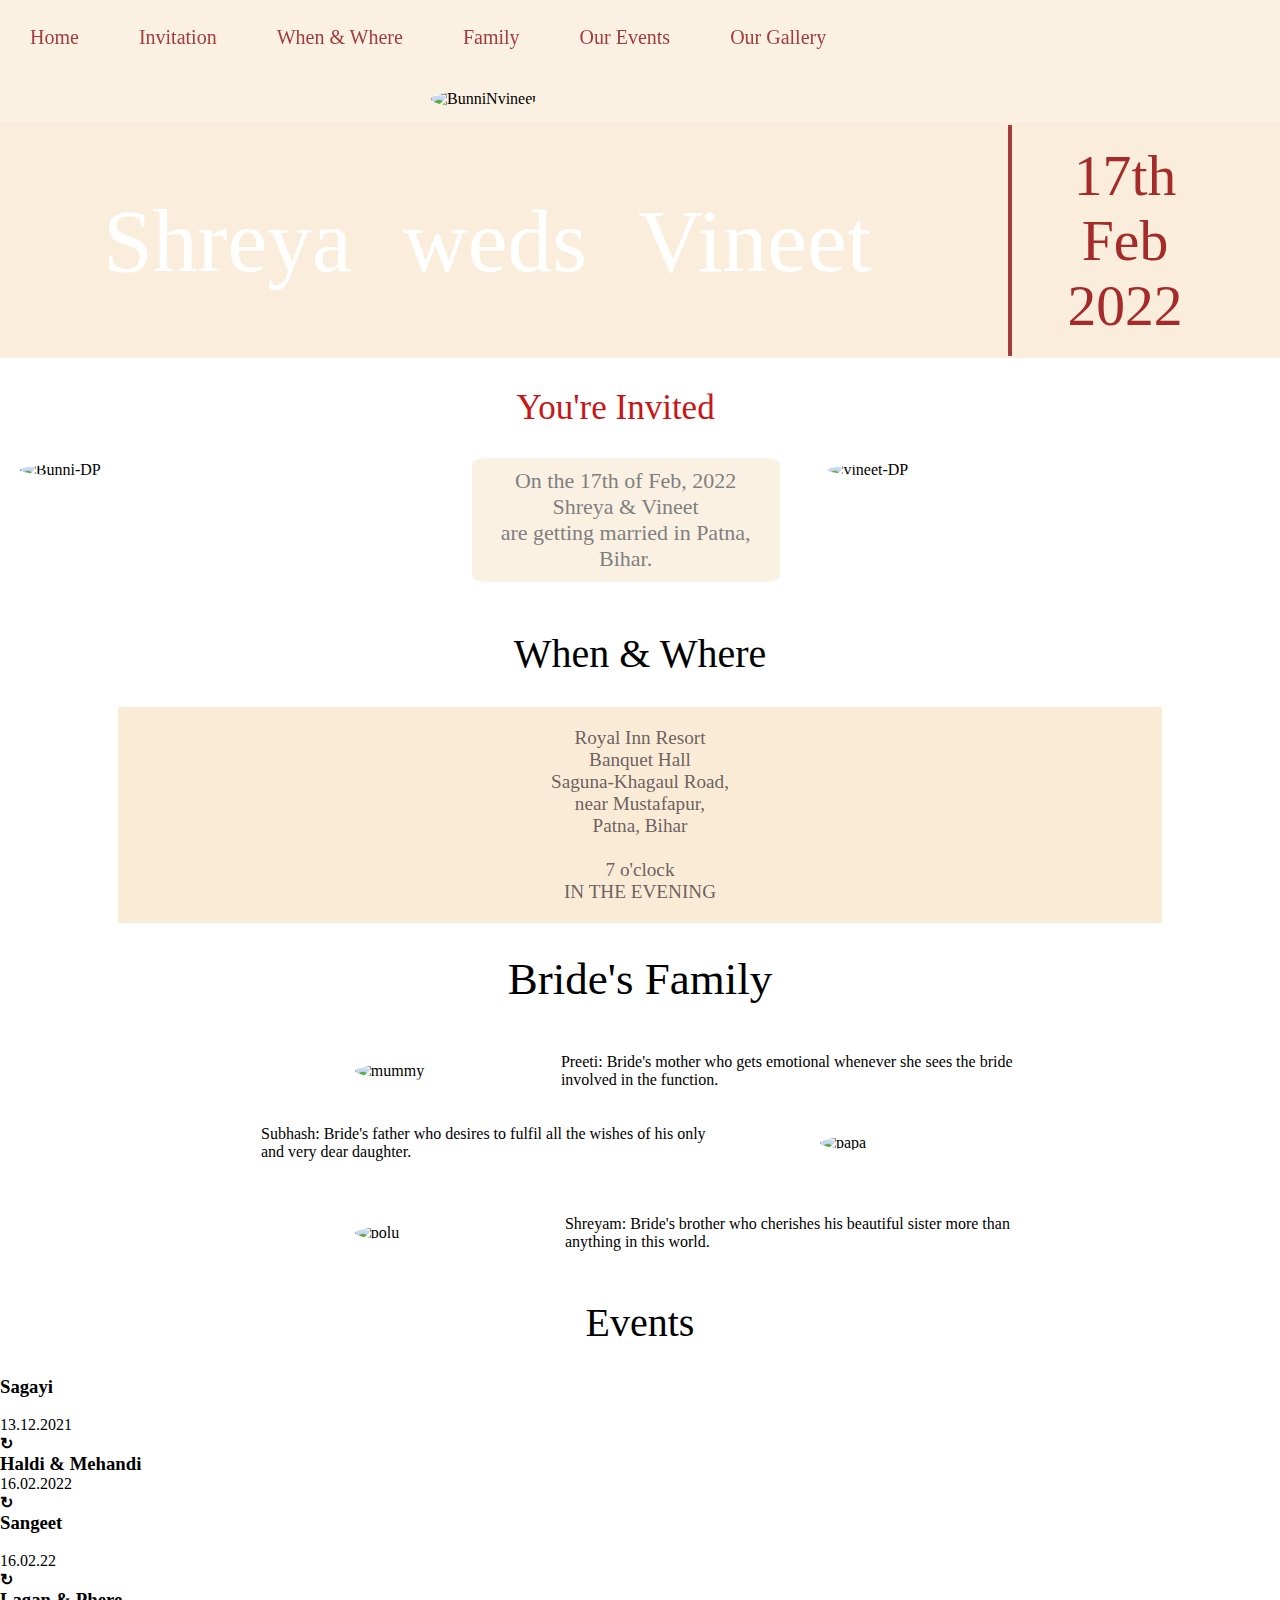
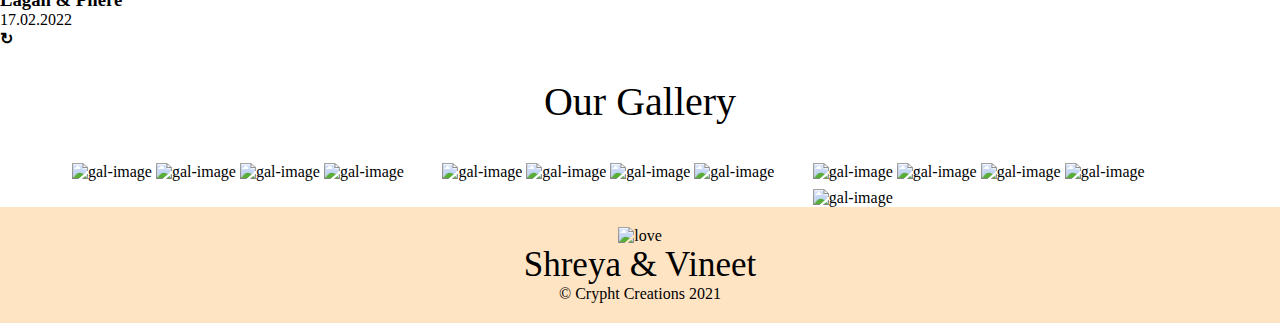
==== index.html @ 8b98e402 "first-section" ====
<!DOCTYPE html>
<html lang="en">
<head>
  <meta charset="UTF-8">
  <meta http-equiv="X-UA-Compatible" content="IE=edge">
  <link rel="stylesheet" href="css/style.css">
  <meta name="viewport" content="width=device-width, initial-scale=1.0">
  <title>Shreya & Vineet</title>
</head>
<body>
  <nav class="navbar h-nav">
    <ul class="nav-list v-class">
      <li>        <a href="#home">Home</a>                      </li>
      <li>        <a href="#invitation">Invitation</a>          </li>
      <li>        <a href="#when-and-where">When & Where</a>    </li>
      <li>        <a href="#family">Family</a>    </li>
      <li>        <a href="#events">Our Events</a>              </li>
      <li>        <a href="#gallery"> Our Gallery</a>           </li>
    </ul>
    <div class="burger">
      <div class="line"></div>
      <div class="line"></div>
      <div class="line"></div>
    </div>
  </nav>

  <!-- <section class="background firstSection" id="home">
    <div class="box-main">
        <div class="firstHalf">
            <p class="text-big">Shreya & Vineet</p>
            <p class="text-small">17th Feb 2022</p>
        </div>
    </div>
  </section> -->

  <section class="firstSection" id="home">
    <div class="title-img">
      <img src="./assets/bg.JPG" alt="BunniNvineet" class="BunniNvineet-img" width="100%">
    </div>
    <div class="box-main">
      <div class="firstHalf">
        <p class="head-title resp1">Shreya</p>
        <p class="head-title resp2">weds</p>
        <p class="head-title resp3">Vineet</p>
      </div>
      <div class="line"></div>
      <div class="secondHalf">
        <p class="date-title-1">17th<br>Feb<br>2022</p>
        <p class="date-title-2">17th Feb 2022</p>
      </div>
    </div>
  </section>
  <section class="countdown">
    <!-- <img src="./assets/bg.JPG" alt="BunniNvineet" class="BunniNvineet-img" width="100%"> -->
    <p id="countdown"></p>
  </section>
  <!-- CountDown -->
  <!-- <p class="countdown" id="countdown"></p> -->

  <!-- Invitation  -->
  <section class="invitation" id="invitation">
    <img src="./assets/bunni.JPG" alt="Bunni-DP"  class="dp" >
      <div class="invited">
        <p class="text-big">You're Invited</p>
        <p class="text-small">
          On the 17th of Feb, 2022 <br>
          Shreya & Vineet <br>
          are getting married in Patna, Bihar.
        </p>
      </div>
      <img src="./assets/vineet.JPG" alt="vineet-DP" class="dp" >
  </section>
  <br>
  <!-- When and Where  -->
  <section id="when-and-where" class="">
    <p class="text-big">When & Where</p>
    <div class="whenAndWhere">
      <p class="text-small">
        Royal Inn Resort <br>
        Banquet Hall <br>
        Saguna-Khagaul Road, <br>
        near Mustafapur, <br>
        Patna, Bihar <br>
        <br>
        7 o'clock
        <br> IN THE EVENING
      </p>
    </div>
  </section>
  <!-- Family members -->
  <section class="familyMembers" id="family">
    <div class="brideFamily">
      <p class="text-big">Bride's Family</p>
      <div class="member-family">
        <img src="./assets/mum.JPG" alt="mummy" class="family-image">
        <p class="family-content">
          Preeti: Bride's mother who gets emotional whenever she sees the bride involved in the function.
        </p>
      </div>
      <div class="member-family papa">
        <p class="family-content">
          Subhash: Bride's father who desires to fulfil all the wishes of his only and very dear daughter.
        </p>
        <img src="./assets/papa.JPG" alt="papa" class="family-image">
        
      </div>
    </div>
    <br>
    <div class="member-family polu">
      <img src="./assets/gal02.JPG" alt="polu" class="polu family-image">
      <p class="family-content">
        Shreyam: Bride's brother who cherishes his beautiful sister more than anything in this world.
      </p>
    </div>
  </section>
  <!-- Events and schedule -->
  <section class="events" id="events">
    <p class="text-big">Events</p>
    <div class="boxesContainer">

      <div class="cardBox">
        <div class="card">
          <div class="front">
            <h3>Sagayi</h3><br>
            <p>13.12.2021</p>
            <strong>&#x21bb;</strong>
          </div>
          <div class="back">
            <!-- <h3>Back Side One</h3>
            <p>Content in card one</p> -->
          </div>
        </div>
      </div>

      <div class="cardBox">
        <div class="card">
          <div class="front">
            <h3>Haldi &amp; Mehandi</h3>
            <p>16.02.2022</p>
            <strong>&#x21bb;</strong>
          </div>
          <div class="back">
            <!-- <h3>Back Side Two</h3>
            <p>Content in card two</p> -->
          </div>
        </div>
      </div>

      <div class="cardBox">
        <div class="card">
          <div class="front">
            <h3>Sangeet</h3><br>
            <p>16.02.22</p>
            <strong>&#x21bb;</strong>
          </div>
          <div class="back">
            <!-- <h3>Back Side Three</h3>
            <p>Content in card three</p> -->
          </div>
        </div>
      </div>

      <div class="cardBox">
        <div class="card">
          <div class="front">
            <h3>Lagan &amp; Phere</h3>
            <p>17.02.2022</p>
            <strong>&#x21bb;</strong>
          </div>
          <div class="back">
            <!-- <h3>Back Side Four</h3>
            <p>Content in card four</p> -->
          </div>
        </div>
      </div>

    </div>
    <!--.boxesContainer-->
  </section>
  <!-- Gallery  -->
  <section class="gallery" id="gallery">
    <p class="text-big">Our Gallery</p>
    <div class="row-gallery">
      <div class="column-gallery">
        <img src="./assets/gal/gal00.JPG" alt="gal-image" style="width: 100%;">
        <img src="./assets/gal/gal01.JPG" alt="gal-image" style="width: 100%;">
        <img src="./assets/gal/gal02.JPG" alt="gal-image" style="width: 100%;">
        <img src="./assets/gal/gal03.JPG" alt="gal-image" style="width: 100%;">
        
      </div>
      
      <div class="column-gallery">
        <img src="./assets/gal/gal04.JPG" alt="gal-image" style="width: 100%;">
        <img src="./assets/gal/gal05.JPG" alt="gal-image" style="width: 100%;">
        <img src="./assets/gal/gal06.JPG" alt="gal-image" style="width: 100%;">
        <img src="./assets/gal/gal07.JPG" alt="gal-image" style="width: 100%;">
      </div>

      <div class="column-gallery">
        <img src="./assets/gal/gal08.JPG" alt="gal-image" style="width: 100%;">
        <img src="./assets/gal/gal09.JPG" alt="gal-image" style="width: 100%;">
        <img src="./assets/gal/gal10.JPG" alt="gal-image" style="width: 100%;">
        <img src="./assets/gal/gal11.JPG" alt="gal-image" style="width: 100%;">
        <img src="./assets/gal/gal12.JPG" alt="gal-image" style="width: 100%;">
      </div> 
    </div>

    <div class="row-gallery-800">
      <div class="column-gallery">
        <img src="./assets/gal/gal00.JPG" alt="gal-image" style="width: 100%;">
        <img src="./assets/gal/gal01.JPG" alt="gal-image" style="width: 100%;">
        <img src="./assets/gal/gal02.JPG" alt="gal-image" style="width: 100%;">
        <img src="./assets/gal/gal03.JPG" alt="gal-image" style="width: 100%;">
        <img src="./assets/gal/gal04.JPG" alt="gal-image" style="width: 100%;">
        <img src="./assets/gal/gal05.JPG" alt="gal-image" style="width: 100%;">
        
      </div>
      
      <div class="column-gallery">
        
        <img src="./assets/gal/gal06.JPG" alt="gal-image" style="width: 100%;">
        <img src="./assets/gal/gal07.JPG" alt="gal-image" style="width: 100%;">
        <img src="./assets/gal/gal08.JPG" alt="gal-image" style="width: 100%;">
        <img src="./assets/gal/gal09.JPG" alt="gal-image" style="width: 100%;">
        <img src="./assets/gal/gal10.JPG" alt="gal-image" style="width: 100%;">
        <img src="./assets/gal/gal11.JPG" alt="gal-image" style="width: 100%;">
        <img src="./assets/gal/gal12.JPG" alt="gal-image" style="width: 100%;">
      </div>
    </div>
  </section>
  <!-- Footer  -->
  <footer> 
    <img src="./assets/heart-icon.png" alt="love" class="footer-icon">
    <p class="text-big">Shreya & Vineet</p>
    &copy; Crypht Creations 2021  
  </footer>
  <script src="./js/resp.js"></script>
  <script src="./js/countdown.js"></script>
</body>
</html>
---- css/style.css ----
@import 'resp.css';
@import 'nav.css';
@import 'card.css';
*{
    margin: 0;
    padding: 0;
}

.title1{
    font-size: large;
}

.firstSection{
    /* height: 95vh;  */
    display: flex;
    flex-direction: column;
    justify-content: center;
    align-items: center;
    background-color: rgba(250, 235, 215, 0.7);

}

.box-main{
    display: flex; 
    align-items: center;
    color: white; 
    width: 100%;
    background-color: rgba(250, 235, 215, 0.7);
    justify-content: center;
}
.title-img{
    width: 35%;
}
.BunniNvineet-img{
    border-radius: 50%;
    padding: 15px;
}
.firstHalf{
    display: flex;
    flex-direction: row;
    width: 70%;
    /* align-items: center; */
}

.secondHalf{
    width: unset;
    display: flex;
}   
.head-title{
    padding: 0 2vw;
    font-size: 7vw;
    text-align: right;
}
.date-title-1{
    padding: 20px;
    font-size: 4.5vw;
    color: brown;
    text-align: center;
}
.date-title-2{
    display: none;
    padding: 20px;
    font-size: 6vw;
    color: brown;
    text-align: center;
}
.firstSection .line{
    height:18vw;
    width: 4px;
    margin: 0 35px;
}

.countdown{
    display: flex;
}


.invitation{
    display: flex;
    /* background-color: beige; */
    align-items: center;
    width: 100%;

}

.invitation .text-big {
    color: rgb(199, 22, 22);
    font-size: 35px;    
}

.invitation .text-small{
    margin-left: 12.5%;
    font-size:30px;
    text-align: center;
    width: 75%; 
}

.invitation .text-small{    
    border: none;
    border-radius: 5%;
    color:grey;
    font-size: 22px;  
    padding: 10px;  
}

.container-invitation{
    display: flex;
    width: 100% !important;
    align-items: center;
 }

.dp{
    border: 2px solid white;
    border-radius: 50%;
    width: 30%;
    height: auto;
    padding: 1%;
    margin: 5px;
}
.invited{
    width: 30%;
}
.whenAndWhere{
    background: rgba(212, 205, 205, 0.7) url('../assets/venue.jpg');
    width: 80%;
    margin: auto;
    background-repeat:no-repeat;    
    background-color:antiquewhite;
    background-position:center;
    background-size: cover;
    background-blend-mode: darken;
    padding: 10px;
}

.whenAndWhere .text-big{
    font-size: 32px;
    color: rgba(32, 20, 20, 0.63);

}

.whenAndWhere .text-small {
    margin-bottom: 20px;
    width: 60%;
    margin: auto;
    font-size: larger;
    padding: 10px;
    border-radius: 5%;
    color: rgba(97, 84, 84, 0.932);
    
}

.brideFamily .text-big{
    font-size: 45px;
}
.family-image{
    border: 2px solid white;
    border-radius: 50%;
    width: 30%;
    padding: 20px;
    margin: 5px;
    margin-left: 10%;
}

.member-family{
    display: flex;
    align-items: center;
    margin: auto;
    width: 60%;
    

}

.member-family-2{
    display: flex;
    align-items: center;
    flex-direction: row-reverse;
}

.member-family papa{
    flex-direction: row-reverse;
}



.family-content{
    padding-left: 5px;
    overflow: hidden;
}

.row-gallery {
    display: -ms-flexbox; /* IE10 */
    display: flex;
    -ms-flex-wrap: wrap; /* IE10 */
    flex-wrap: wrap;
    padding: 0 4px;
    margin-left: 5%;
}

.row-gallery-800{
    display: none;  
}

/* Create 3 equal columns that sits next to each other */
.column-gallery {
    -ms-flex: 30%; /* IE10 */
    flex: 30%;
    max-width: 30%;
    padding: 0 4px;
}

.column-gallery img {
    margin-top: 8px;
    vertical-align: middle;
    width: 100%;
}

footer{
    align-items: center;
    text-align: center;
    background-color: bisque;
    padding: 20px;
}

footer .text-big{
    font-size: 35px;
    padding: 0;
}

.footer-icon{
    width: 100px;
}
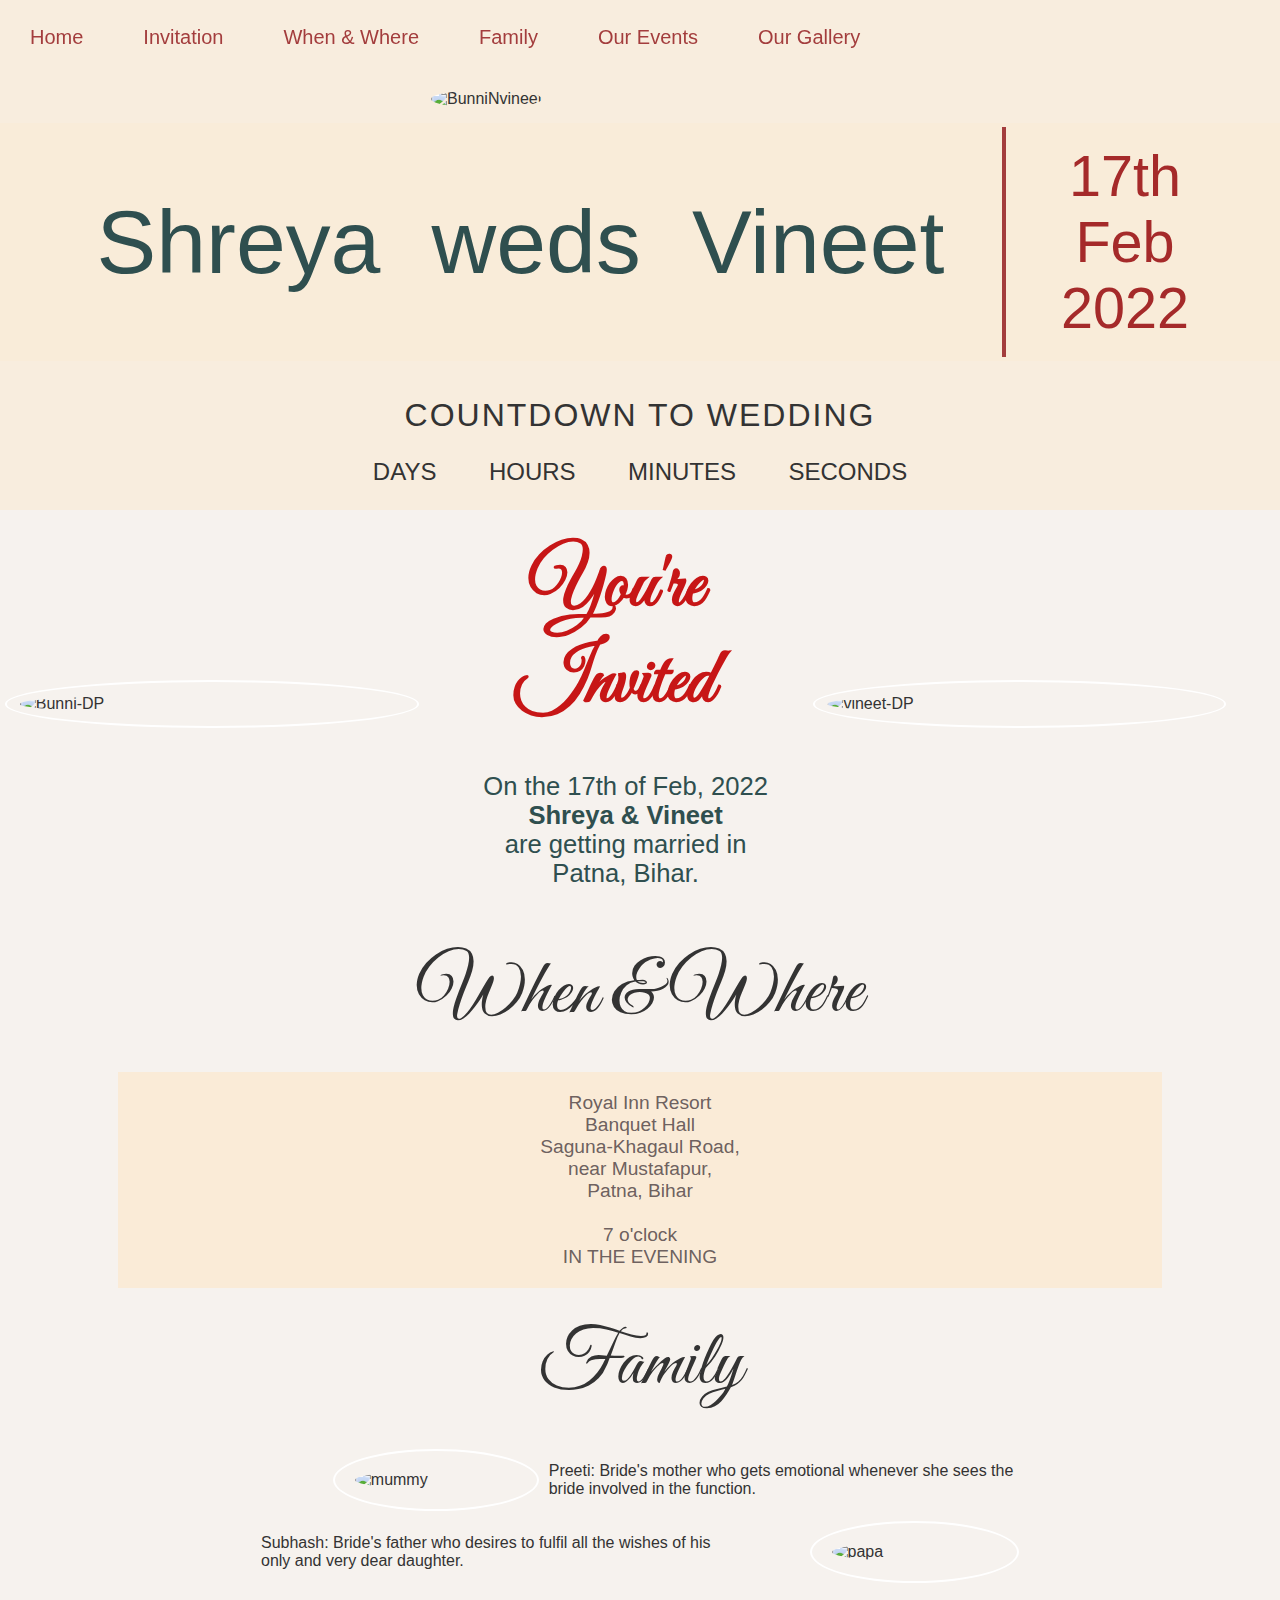
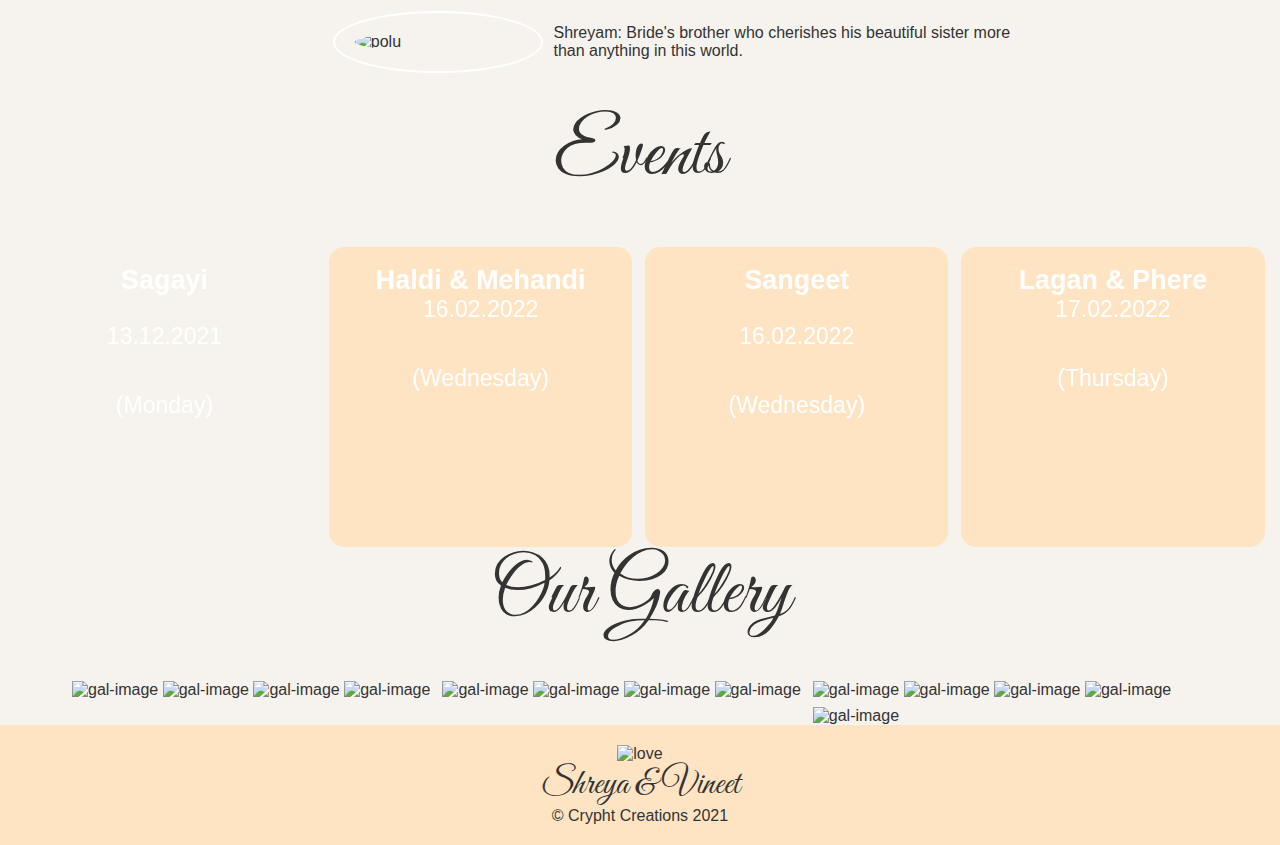
==== commit c3e7ddaf: "fonts" ====
--- a/index.html
+++ b/index.html
@@ -24,18 +24,9 @@
     </div>
   </nav>
 
-  <!-- <section class="background firstSection" id="home">
-    <div class="box-main">
-        <div class="firstHalf">
-            <p class="text-big">Shreya & Vineet</p>
-            <p class="text-small">17th Feb 2022</p>
-        </div>
-    </div>
-  </section> -->
-
   <section class="firstSection" id="home">
     <div class="title-img">
-      <img src="./assets/bg.JPG" alt="BunniNvineet" class="BunniNvineet-img" width="100%">
+      <img src="./assets/bg.webp" alt="BunniNvineet" class="BunniNvineet-img" width="100%">
     </div>
     <div class="box-main">
       <div class="firstHalf">
@@ -49,30 +40,57 @@
         <p class="date-title-2">17th Feb 2022</p>
       </div>
     </div>
+    <br>
+    <br>
+
+    <div class="container">
+      <h1 id="headline">Countdown to Wedding</h1>
+      <div id="countdown">
+        <ul class="counter">
+          <li><span id="days"></span>days</li>
+          <li><span id="hours"></span>Hours</li>
+          <li><span id="minutes"></span>Minutes</li>
+          <li><span id="seconds"></span>Seconds</li>
+        </ul>
+      </div>
+    </div>
+  </section>
   </section>
   <section class="countdown">
-    <!-- <img src="./assets/bg.JPG" alt="BunniNvineet" class="BunniNvineet-img" width="100%"> -->
-    <p id="countdown"></p>
-  </section>
+    <!-- <p>CountDown to Wedding</p> -->
+    <!-- <p id="countdown"></p> -->
+    <!-- <div class="container">
+      <h1 id="headline">Countdown to Wedding</h1>
+      <div id="countdown">
+        <ul class="counter">
+          <li><span id="days"></span>days</li>
+          <li><span id="hours"></span>Hours</li>
+          <li><span id="minutes"></span>Minutes</li>
+          <li><span id="seconds"></span>Seconds</li>
+        </ul>
+      </div>
+    </div>
+  </section> -->
   <!-- CountDown -->
   <!-- <p class="countdown" id="countdown"></p> -->
 
   <!-- Invitation  -->
   <section class="invitation" id="invitation">
-    <img src="./assets/bunni.JPG" alt="Bunni-DP"  class="dp" >
-      <div class="invited">
-        <p class="text-big">You're Invited</p>
+    <img src="./assets/bunni.webp" alt="Bunni-DP"  class="dp" >
+    <!-- <img src="https://cdn.image4.io/crypht/f_webp/Wallpaper/dc10b937-79d1-4c07-8f41-6644a9a98f85.jpeg" alt="Bunni-DP"  class="dp" > -->
+    <div class="invited">
+        <p class="text-big title-font">You're Invited</p>
         <p class="text-small">
           On the 17th of Feb, 2022 <br>
-          Shreya & Vineet <br>
+          <b>Shreya & Vineet</b> <br>
           are getting married in Patna, Bihar.
         </p>
       </div>
-      <img src="./assets/vineet.JPG" alt="vineet-DP" class="dp" >
+      <img src="./assets/vineet.webp" alt="vineet-DP" class="dp" >
   </section>
   <br>
   <!-- When and Where  -->
-  <section id="when-and-where" class="">
+  <section id="when-and-where" class="when-and-where">
     <p class="text-big">When & Where</p>
     <div class="whenAndWhere">
       <p class="text-small">
@@ -90,9 +108,9 @@
   <!-- Family members -->
   <section class="familyMembers" id="family">
     <div class="brideFamily">
-      <p class="text-big">Bride's Family</p>
+      <p class="text-big">Family</p>
       <div class="member-family">
-        <img src="./assets/mum.JPG" alt="mummy" class="family-image">
+        <img src="./assets/mum.webp" alt="mummy" class="family-image">
         <p class="family-content">
           Preeti: Bride's mother who gets emotional whenever she sees the bride involved in the function.
         </p>
@@ -101,13 +119,13 @@
         <p class="family-content">
           Subhash: Bride's father who desires to fulfil all the wishes of his only and very dear daughter.
         </p>
-        <img src="./assets/papa.JPG" alt="papa" class="family-image">
+        <img src="./assets/papa.webp" alt="papa" class="family-image">
         
       </div>
     </div>
     <br>
     <div class="member-family polu">
-      <img src="./assets/gal02.JPG" alt="polu" class="polu family-image">
+      <img src="./assets/polu.webp" alt="polu" class="polu family-image">
       <p class="family-content">
         Shreyam: Bride's brother who cherishes his beautiful sister more than anything in this world.
       </p>
@@ -123,7 +141,8 @@
           <div class="front">
             <h3>Sagayi</h3><br>
             <p>13.12.2021</p>
-            <strong>&#x21bb;</strong>
+            <p>(Monday)</p>
+            <!-- <strong>&#x21bb;</strong> -->
           </div>
           <div class="back">
             <!-- <h3>Back Side One</h3>
@@ -137,7 +156,9 @@
           <div class="front">
             <h3>Haldi &amp; Mehandi</h3>
             <p>16.02.2022</p>
-            <strong>&#x21bb;</strong>
+            <p>(Wednesday)</p>
+
+            <!-- <strong>&#x21bb;</strong> -->
           </div>
           <div class="back">
             <!-- <h3>Back Side Two</h3>
@@ -150,8 +171,10 @@
         <div class="card">
           <div class="front">
             <h3>Sangeet</h3><br>
-            <p>16.02.22</p>
-            <strong>&#x21bb;</strong>
+            <p>16.02.2022</p>
+            <p>(Wednesday)</p>
+
+            <!-- <strong>&#x21bb;</strong> -->
           </div>
           <div class="back">
             <!-- <h3>Back Side Three</h3>
@@ -165,7 +188,9 @@
           <div class="front">
             <h3>Lagan &amp; Phere</h3>
             <p>17.02.2022</p>
-            <strong>&#x21bb;</strong>
+            <p>(Thursday)</p>
+
+            <!-- <strong>&#x21bb;</strong> -->
           </div>
           <div class="back">
             <!-- <h3>Back Side Four</h3>
@@ -182,55 +207,54 @@
     <p class="text-big">Our Gallery</p>
     <div class="row-gallery">
       <div class="column-gallery">
-        <img src="./assets/gal/gal00.JPG" alt="gal-image" style="width: 100%;">
-        <img src="./assets/gal/gal01.JPG" alt="gal-image" style="width: 100%;">
-        <img src="./assets/gal/gal02.JPG" alt="gal-image" style="width: 100%;">
-        <img src="./assets/gal/gal03.JPG" alt="gal-image" style="width: 100%;">
+        <img src="./assets/gal/gal00.webp" alt="gal-image" style="width: 100%;">
+        <img src="./assets/gal/gal01.webp" alt="gal-image" style="width: 100%;">
+        <img src="./assets/gal/gal02.webp" alt="gal-image" style="width: 100%;">
+        <img src="./assets/gal/gal03.webp" alt="gal-image" style="width: 100%;">
+      </div>
+      
+      <div class="column-gallery">
+        <img src="./assets/gal/gal04.webp" alt="gal-image" style="width: 100%;">
+        <img src="./assets/gal/gal05.webp" alt="gal-image" style="width: 100%;">
+        <img src="./assets/gal/gal06.webp" alt="gal-image" style="width: 100%;">
+        <img src="./assets/gal/gal07.webp" alt="gal-image" style="width: 100%;">
+      </div>
+
+      <div class="column-gallery">
+        <img src="./assets/gal/gal08.webp" alt="gal-image" style="width: 100%;">
+        <img src="./assets/gal/gal09.webp" alt="gal-image" style="width: 100%;">
+        <img src="./assets/gal/gal10.webp" alt="gal-image" style="width: 100%;">
+        <img src="./assets/gal/gal11.webp" alt="gal-image" style="width: 100%;">
+        <img src="./assets/gal/gal12.webp" alt="gal-image" style="width: 100%;">
+      </div> 
+    </div>
+
+    <div class="row-gallery-800">
+      <div class="column-gallery">
+        <img src="./assets/gal/gal00.webp" alt="gal-image" style="width: 100%;">
+        <img src="./assets/gal/gal01.webp" alt="gal-image" style="width: 100%;">
+        <img src="./assets/gal/gal02.webp" alt="gal-image" style="width: 100%;">
+        <img src="./assets/gal/gal03.webp" alt="gal-image" style="width: 100%;">
+        <img src="./assets/gal/gal04.webp" alt="gal-image" style="width: 100%;">
+        <img src="./assets/gal/gal05.webp" alt="gal-image" style="width: 100%;">
         
       </div>
       
       <div class="column-gallery">
-        <img src="./assets/gal/gal04.JPG" alt="gal-image" style="width: 100%;">
-        <img src="./assets/gal/gal05.JPG" alt="gal-image" style="width: 100%;">
-        <img src="./assets/gal/gal06.JPG" alt="gal-image" style="width: 100%;">
-        <img src="./assets/gal/gal07.JPG" alt="gal-image" style="width: 100%;">
-      </div>
-
-      <div class="column-gallery">
-        <img src="./assets/gal/gal08.JPG" alt="gal-image" style="width: 100%;">
-        <img src="./assets/gal/gal09.JPG" alt="gal-image" style="width: 100%;">
-        <img src="./assets/gal/gal10.JPG" alt="gal-image" style="width: 100%;">
-        <img src="./assets/gal/gal11.JPG" alt="gal-image" style="width: 100%;">
-        <img src="./assets/gal/gal12.JPG" alt="gal-image" style="width: 100%;">
-      </div> 
-    </div>
-
-    <div class="row-gallery-800">
-      <div class="column-gallery">
-        <img src="./assets/gal/gal00.JPG" alt="gal-image" style="width: 100%;">
-        <img src="./assets/gal/gal01.JPG" alt="gal-image" style="width: 100%;">
-        <img src="./assets/gal/gal02.JPG" alt="gal-image" style="width: 100%;">
-        <img src="./assets/gal/gal03.JPG" alt="gal-image" style="width: 100%;">
-        <img src="./assets/gal/gal04.JPG" alt="gal-image" style="width: 100%;">
-        <img src="./assets/gal/gal05.JPG" alt="gal-image" style="width: 100%;">
         
-      </div>
-      
-      <div class="column-gallery">
-        
-        <img src="./assets/gal/gal06.JPG" alt="gal-image" style="width: 100%;">
-        <img src="./assets/gal/gal07.JPG" alt="gal-image" style="width: 100%;">
-        <img src="./assets/gal/gal08.JPG" alt="gal-image" style="width: 100%;">
-        <img src="./assets/gal/gal09.JPG" alt="gal-image" style="width: 100%;">
-        <img src="./assets/gal/gal10.JPG" alt="gal-image" style="width: 100%;">
-        <img src="./assets/gal/gal11.JPG" alt="gal-image" style="width: 100%;">
-        <img src="./assets/gal/gal12.JPG" alt="gal-image" style="width: 100%;">
+        <img src="./assets/gal/gal06.webp" alt="gal-image" style="width: 100%;">
+        <img src="./assets/gal/gal07.webp" alt="gal-image" style="width: 100%;">
+        <img src="./assets/gal/gal08.webp" alt="gal-image" style="width: 100%;">
+        <img src="./assets/gal/gal09.webp" alt="gal-image" style="width: 100%;">
+        <img src="./assets/gal/gal10.webp" alt="gal-image" style="width: 100%;">
+        <img src="./assets/gal/gal11.webp" alt="gal-image" style="width: 100%;">
+        <img src="./assets/gal/gal12.webp" alt="gal-image" style="width: 100%;">
       </div>
     </div>
   </section>
   <!-- Footer  -->
   <footer> 
-    <img src="./assets/heart-icon.png" alt="love" class="footer-icon">
+    <img src="./assets/heart-icon.webp" alt="love" class="footer-icon">
     <p class="text-big">Shreya & Vineet</p>
     &copy; Crypht Creations 2021  
   </footer>
--- a/css/style.css
+++ b/css/style.css
@@ -1,6 +1,8 @@
 @import 'resp.css';
 @import 'nav.css';
 @import 'card.css';
+@import 'countdown.css';
+@import 'font.css';
 *{
     margin: 0;
     padding: 0;
@@ -50,6 +52,8 @@
     padding: 0 2vw;
     font-size: 7vw;
     text-align: right;
+    color: darkslategrey;
+
 }
 .date-title-1{
     padding: 20px;
@@ -70,11 +74,6 @@
     margin: 0 35px;
 }
 
-.countdown{
-    display: flex;
-}
-
-
 .invitation{
     display: flex;
     /* background-color: beige; */
@@ -85,7 +84,8 @@
 
 .invitation .text-big {
     color: rgb(199, 22, 22);
-    font-size: 35px;    
+    /* font-size: 50px;  */
+    font-weight: bolder;   
 }
 
 .invitation .text-small{
@@ -98,8 +98,8 @@
 .invitation .text-small{    
     border: none;
     border-radius: 5%;
-    color:grey;
-    font-size: 22px;  
+    color:darkslategray;
+    font-size: 2vw;  
     padding: 10px;  
 }
 
@@ -149,9 +149,6 @@
     
 }
 
-.brideFamily .text-big{
-    font-size: 45px;
-}
 .family-image{
     border: 2px solid white;
     border-radius: 50%;
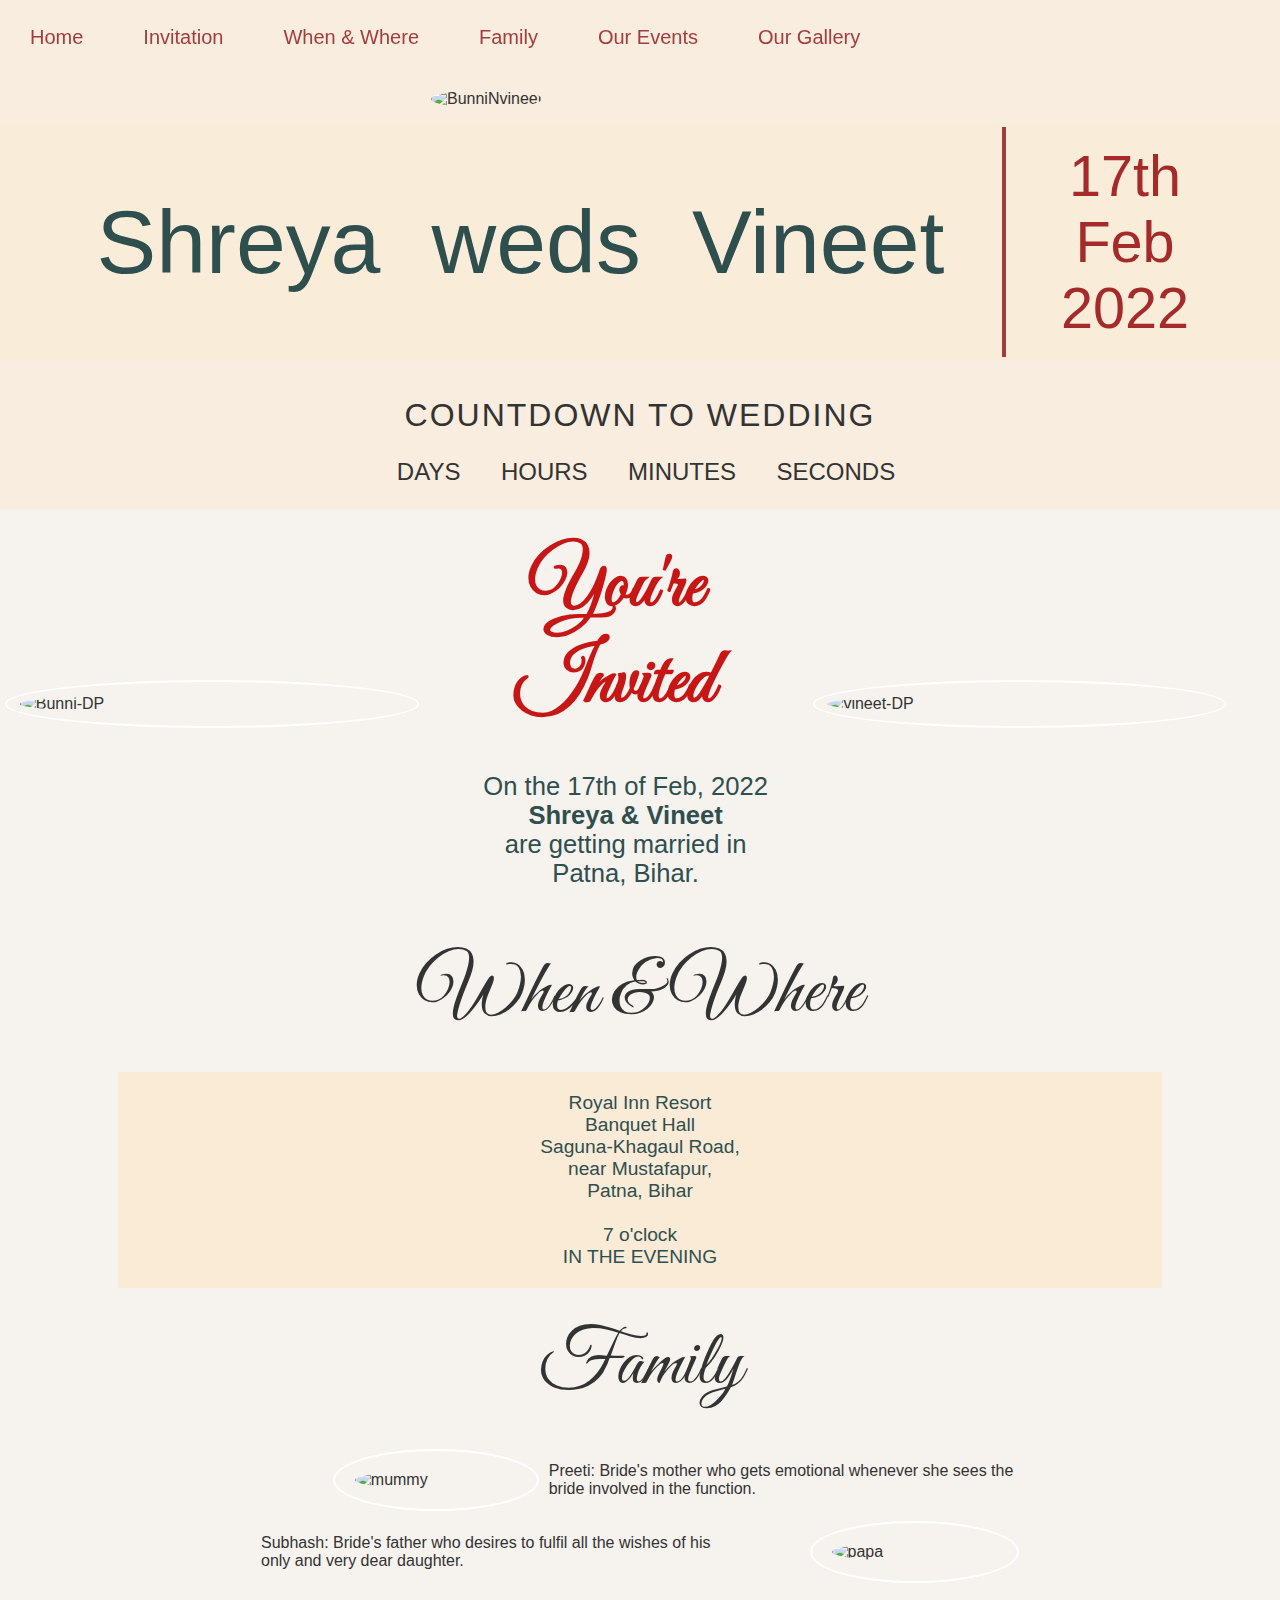
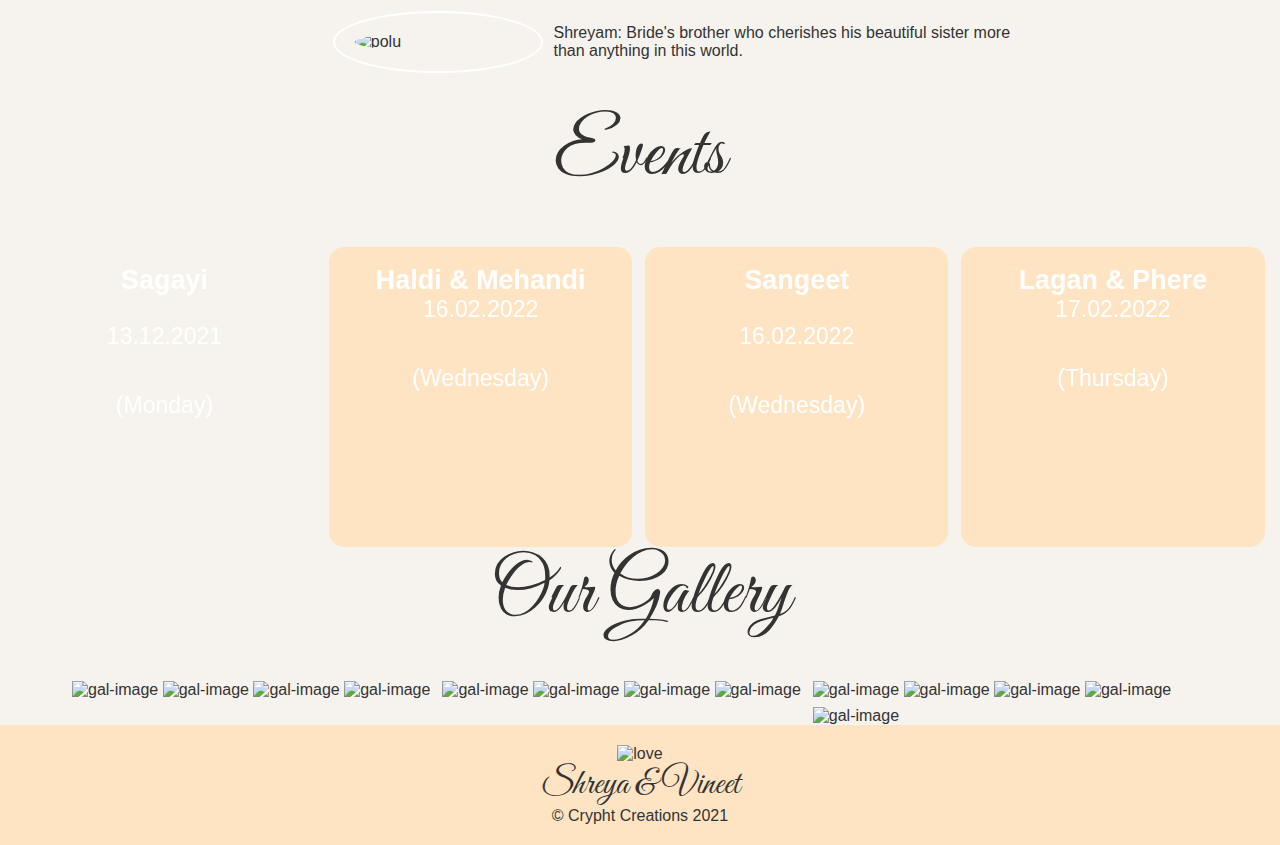
==== commit 0d312d5b: "bugs" ====
--- a/index.html
+++ b/index.html
@@ -200,8 +200,8 @@
       </div>
 
     </div>
-    <!--.boxesContainer-->
-  </section>
+  </section>
+
   <!-- Gallery  -->
   <section class="gallery" id="gallery">
     <p class="text-big">Our Gallery</p>
--- a/css/style.css
+++ b/css/style.css
@@ -145,8 +145,9 @@
     font-size: larger;
     padding: 10px;
     border-radius: 5%;
-    color: rgba(97, 84, 84, 0.932);
-    
+    color: darkslategray;
+    background-color: rgba(250, 235, 215, 0.7);
+
 }
 
 .family-image{
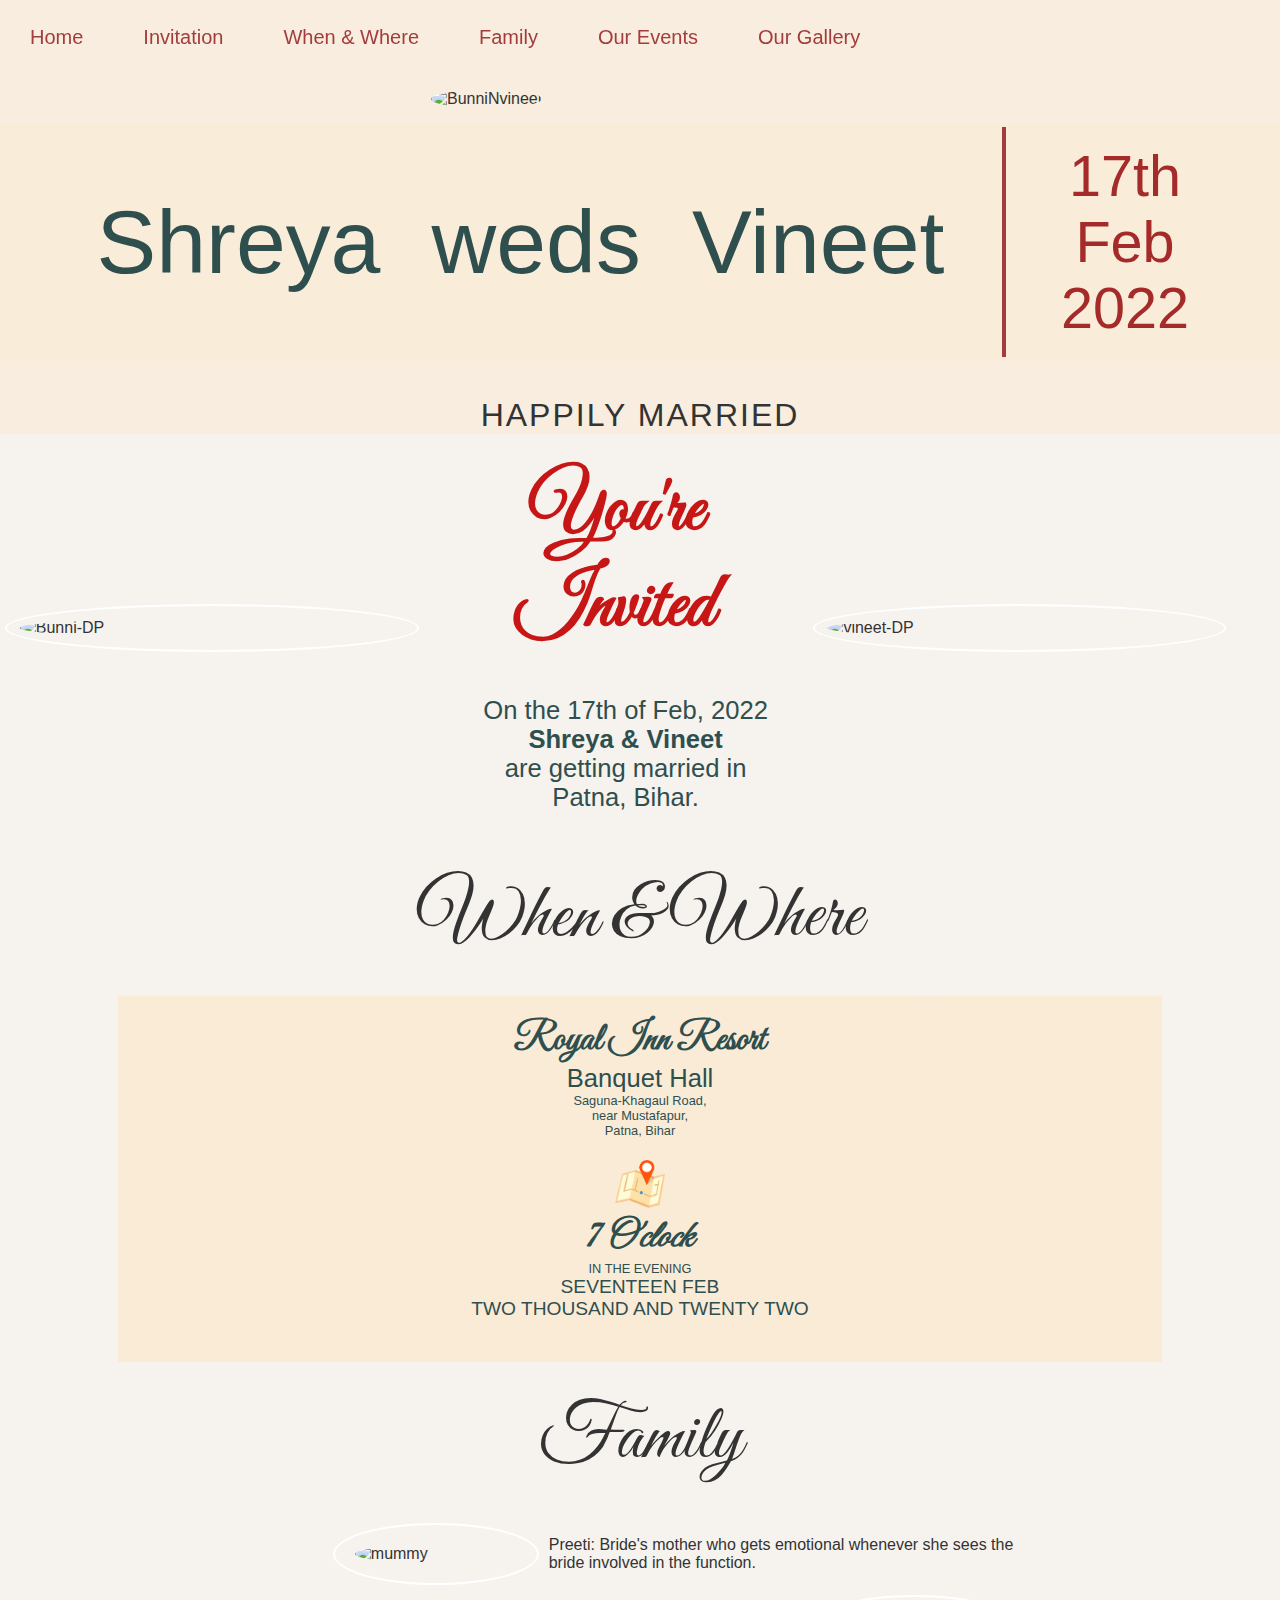
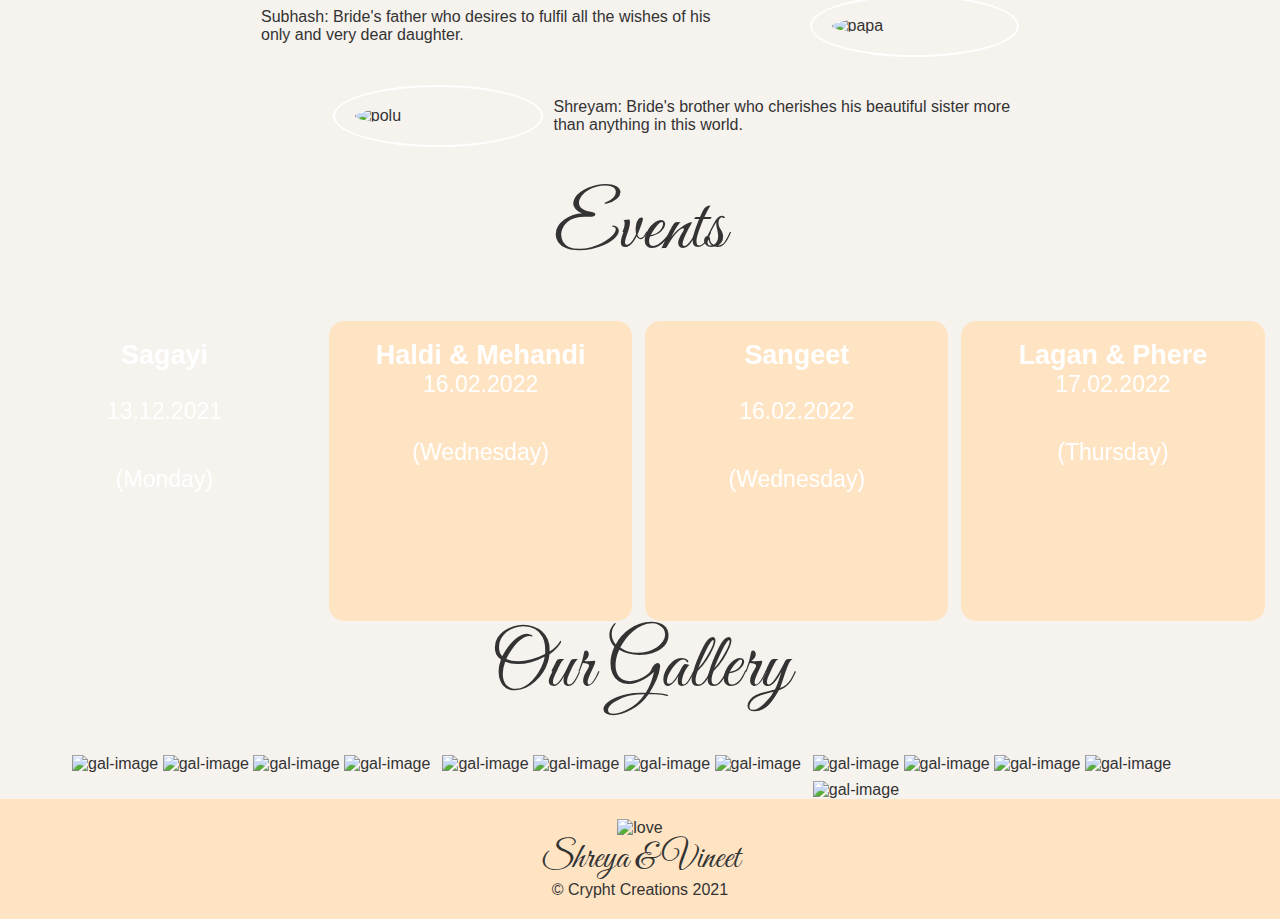
==== commit 65ebdd23: "when and where section" ====
--- a/index.html
+++ b/index.html
@@ -93,7 +93,24 @@
   <section id="when-and-where" class="when-and-where">
     <p class="text-big">When & Where</p>
     <div class="whenAndWhere">
-      <p class="text-small">
+      <div class="content">
+        <p class="title1">Royal Inn Resort</p>
+        <p class="title2">Banquet Hall</p>
+        <p class="title3">Saguna-Khagaul Road,<br>near Mustafapur, <br>Patna, Bihar </p>
+        <br>
+        <a href="https://goo.gl/maps/ArZieGaXsTyS9JrFA"><img src="./assets/icon-log-2.png" alt="icon-loc" width="50px"><br></a>
+
+        
+        <p class="title1">7 <i>O'clock</i></p>
+        <p class="title3">IN THE EVENING </p>
+        <p class="title4">SEVENTEEN FEB <br> TWO THOUSAND AND TWENTY TWO </p>
+        <br>
+        <!-- <iframe src="https://www.google.com/maps/embed?pb=!1m18!1m12!1m3!1d3598.258510048041!2d85.04141161501755!3d25.596324783712056!2m3!1f0!2f0!3f0!3m2!1i1024!2i768!4f13.1!3m3!1m2!1s0x39ed573ace65e92f%3A0xcecfd6993d9c9308!2sRoyal%20Inn%20Resort!5e0!3m2!1sen!2sin!4v1642431433369!5m2!1sen!2sin" width="200" height="150" style="border:0;" allowfullscreen="" loading="lazy"></iframe> -->
+
+      </div>
+      
+      
+      <!-- <p class="text-small">
         Royal Inn Resort <br>
         Banquet Hall <br>
         Saguna-Khagaul Road, <br>
@@ -102,7 +119,7 @@
         <br>
         7 o'clock
         <br> IN THE EVENING
-      </p>
+      </p> -->
     </div>
   </section>
   <!-- Family members -->
--- a/css/style.css
+++ b/css/style.css
@@ -138,7 +138,7 @@
 
 }
 
-.whenAndWhere .text-small {
+.whenAndWhere .content {
     margin-bottom: 20px;
     width: 60%;
     margin: auto;
@@ -147,6 +147,25 @@
     border-radius: 5%;
     color: darkslategray;
     background-color: rgba(250, 235, 215, 0.7);
+    text-align: center;
+}
+
+.whenAndWhere .title1{
+    font-size: 3vw;
+    font-weight: bold;
+    font-family: Great Vibes;
+}
+
+.whenAndWhere .title2{
+    font-size: 2vw;
+}
+
+.whenAndWhere .title3{
+    font-size: 1vw;
+}
+.whenAndWhere .content a{
+    text-decoration: none;
+    color: darkslategray;
 
 }
 
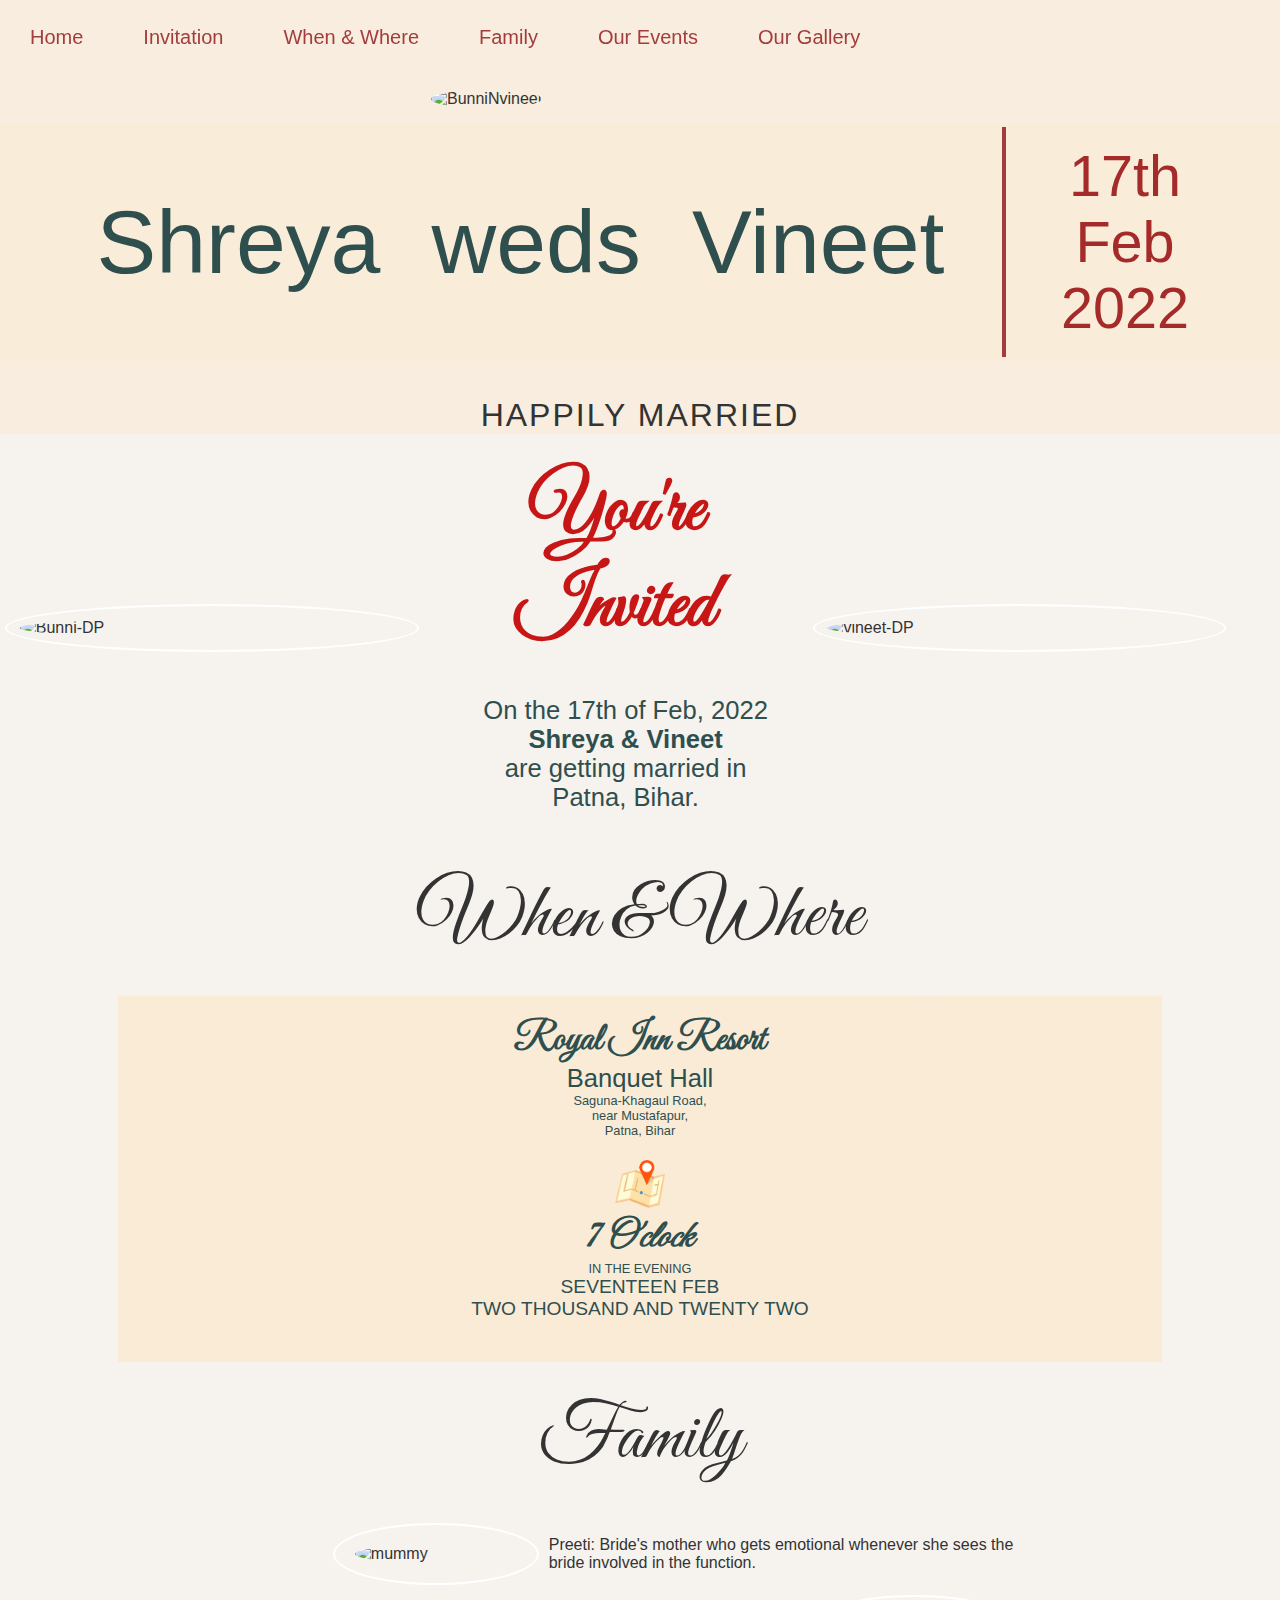
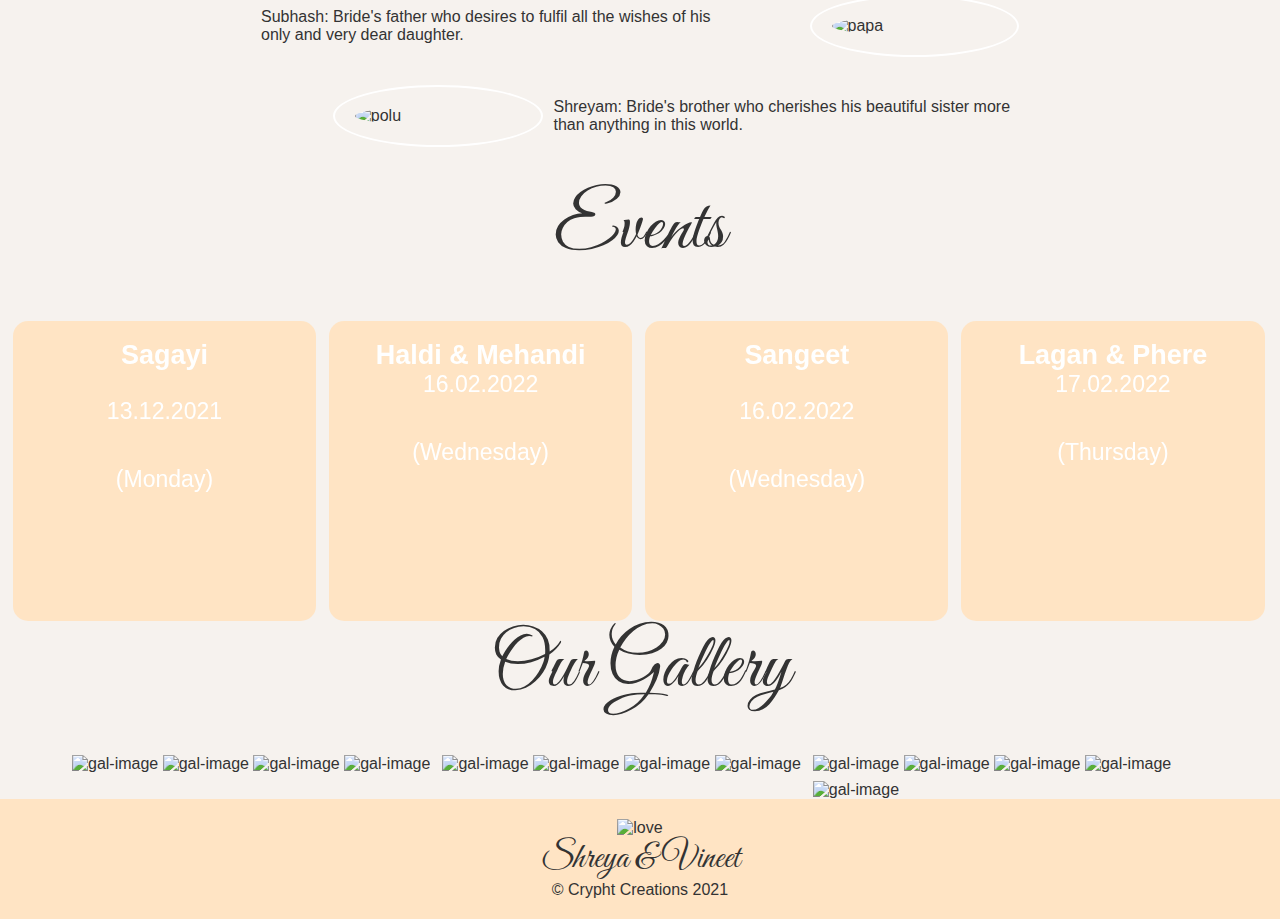
==== commit c817e8d8: "nab-bar-feature" ====
--- a/index.html
+++ b/index.html
@@ -10,12 +10,12 @@
 <body>
   <nav class="navbar h-nav">
     <ul class="nav-list v-class">
-      <li>        <a href="#home">Home</a>                      </li>
-      <li>        <a href="#invitation">Invitation</a>          </li>
-      <li>        <a href="#when-and-where">When & Where</a>    </li>
-      <li>        <a href="#family">Family</a>    </li>
-      <li>        <a href="#events">Our Events</a>              </li>
-      <li>        <a href="#gallery"> Our Gallery</a>           </li>
+      <li class="nav-item">        <a href="#home">Home</a>                      </li>
+      <li class="nav-item2">        <a href="#invitation">Invitation</a>          </li>
+      <li class="nav-item3">        <a href="#when-and-where" onclick="close()">When & Where</a>    </li>
+      <li class="nav-item4">        <a href="#family">Family</a>    </li>
+      <li class="nav-item5">        <a href="#events">Our Events</a>              </li>
+      <li class="nav-item6">        <a href="#gallery"> Our Gallery</a>           </li>
     </ul>
     <div class="burger">
       <div class="line"></div>
